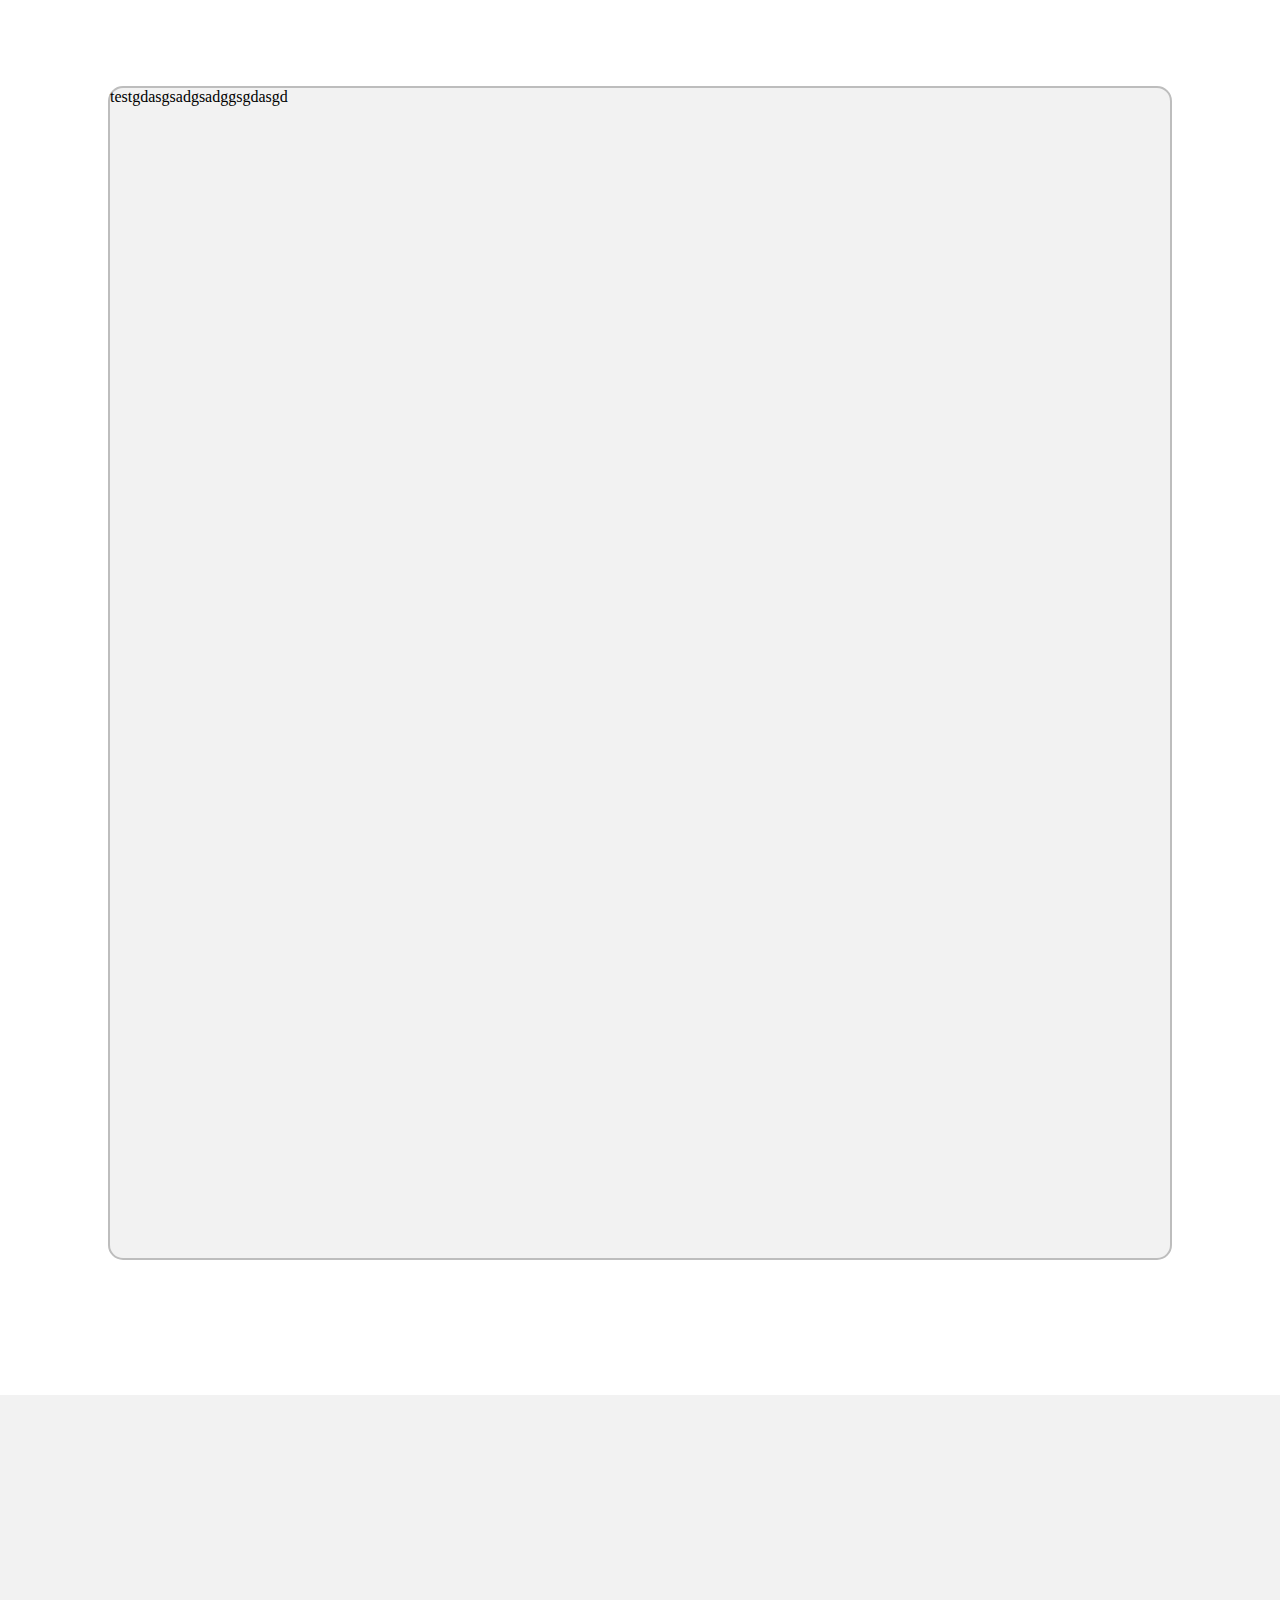
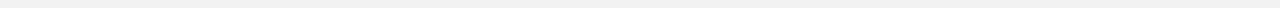
==== 1.BoxOffice/index.html @ 7b588c11 "chapter1-init" ====
<!DOCTYPE html>
<html lang="en">
  <head>
    <meta charset="UTF-8" />
    <meta http-equiv="X-UA-Compatible" content="IE=edge" />
    <meta name="viewport" content="width=device-width, initial-scale=1.0" />
    <link rel="stylesheet" href="./src/css/main.css" />
    <title>Document</title>
  </head>
  <body>
    <header></header>
    <section>
      <div class="movie-list-box">testgdasgsadgsadggsgdasgd</div>
    </section>
    <footer></footer>
  </body>
</html>
---- 1.BoxOffice/src/css/main.css ----
@import url("./variable.css");
@import url("./reset.css");

header {
  height: 86px;
}

.movie-list-box {
  margin: 0 auto 135px;
  background-color: var(--default-background-gray);
  max-width: 1060px;
  height: 1170px;
  border-radius: 15px;
  border: 2px solid var(--border-gray);
}

footer {
  background-color: var(--default-background-gray);
  height: 213px;
}
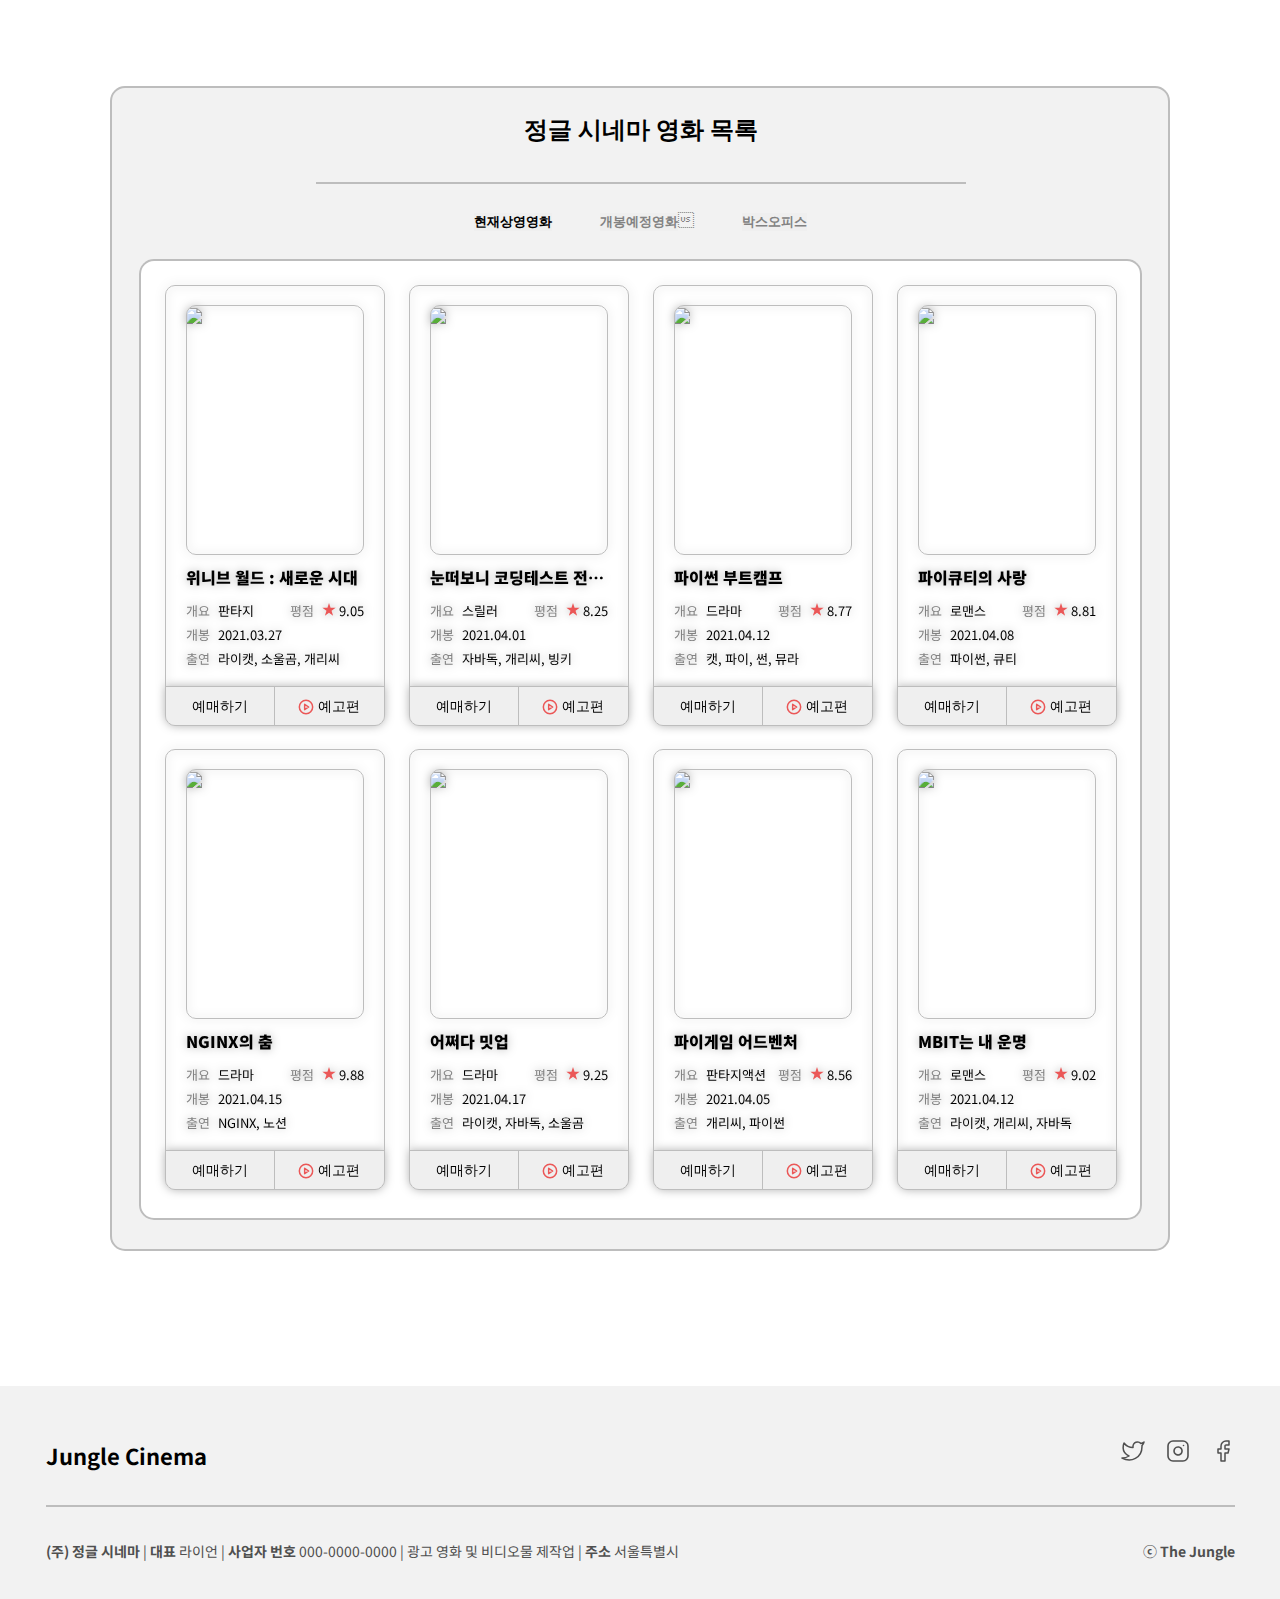
==== commit 25e22749: "chapter1-complete" ====
--- a/1.BoxOffice/index.html
+++ b/1.BoxOffice/index.html
@@ -4,14 +4,250 @@
     <meta charset="UTF-8" />
     <meta http-equiv="X-UA-Compatible" content="IE=edge" />
     <meta name="viewport" content="width=device-width, initial-scale=1.0" />
+    <link rel="preconnect" href="https://fonts.googleapis.com" />
+    <link rel="preconnect" href="https://fonts.gstatic.com" crossorigin />
+    <link
+      href="https://fonts.googleapis.com/css2?family=Noto+Sans+KR:wght@300;400;500;700&display=swap"
+      rel="stylesheet"
+    />
     <link rel="stylesheet" href="./src/css/main.css" />
     <title>Document</title>
   </head>
   <body>
     <header></header>
     <section>
-      <div class="movie-list-box">testgdasgsadgsadggsgdasgd</div>
+      <div class="movie-list-box">
+        <div class="movie-list-box-header">
+          <h1 class="movie-list-title">정글 시네마 영화 목록</h1>
+          <div class="divider"></div>
+          <ul class="movie-list-classify">
+            <li class="movie-list-classify-item active">
+              <button>현재상영영화</button>
+            </li>
+            <li class="movie-list-classify-item">
+              <button>개봉예정영화</button>
+            </li>
+            <li class="movie-list-classify-item">
+              <button>박스오피스</button>
+            </li>
+          </ul>
+        </div>
+        <div class="movie-card-list-wrapper">
+          <ul class="movie-card-list">
+            <li class="movie-card-item">
+              <div class="movie-card-item-content">
+                <figure>
+                  <img src="./src/img/포스터 이미지 1.jpeg" />
+                </figure>
+                <h3 class="movie-card-name">위니브 월드 : 새로운 시대</h3>
+                <div class="movie-card-info">
+                  <span class="info-label"><b>개요</b> 판타지</span>
+                  <span class="info-label"
+                    ><b>평점</b> <img src="./src/icon/Star 1.svg" /> 9.05</span
+                  >
+                  <br />
+                  <span class="info-label"><b>개봉</b> 2021.03.27</span>
+                  <br />
+                  <span class="info-label"
+                    ><b>출연</b> 라이캣, 소울곰, 개리씨</span
+                  >
+                </div>
+              </div>
+              <div class="movie-card-footer">
+                <button>예매하기</button>
+                <button><img src="./src/icon/play-circle.svg" />예고편</button>
+              </div>
+            </li>
+            <li class="movie-card-item">
+              <div class="movie-card-item-content">
+                <figure>
+                  <img src="./src/img/포스터 이미지 2.jpeg" />
+                </figure>
+                <h3 class="movie-card-name">
+                  눈떠보니 코딩테스트 전날 with: JAVA
+                </h3>
+                <div class="movie-card-info">
+                  <span class="info-label"><b>개요</b> 스릴러</span>
+                  <span class="info-label"
+                    ><b>평점</b> <img src="./src/icon/Star 1.svg" /> 8.25</span
+                  >
+                  <br />
+                  <span class="info-label"><b>개봉</b> 2021.04.01</span>
+                  <br />
+                  <span class="info-label"
+                    ><b>출연</b> 자바독, 개리씨, 빙키</span
+                  >
+                </div>
+              </div>
+              <div class="movie-card-footer">
+                <button>예매하기</button>
+                <button><img src="./src/icon/play-circle.svg" />예고편</button>
+              </div>
+            </li>
+            <li class="movie-card-item">
+              <div class="movie-card-item-content">
+                <figure>
+                  <img src="./src/img/포스터 이미지 3.jpeg" />
+                </figure>
+                <h3 class="movie-card-name">파이썬 부트캠프</h3>
+                <div class="movie-card-info">
+                  <span class="info-label"><b>개요</b> 드라마</span>
+                  <span class="info-label"
+                    ><b>평점</b> <img src="./src/icon/Star 1.svg" /> 8.77</span
+                  >
+                  <br />
+                  <span class="info-label"><b>개봉</b> 2021.04.12</span>
+                  <br />
+                  <span class="info-label"><b>출연</b> 캣, 파이, 썬, 뮤라</span>
+                </div>
+              </div>
+              <div class="movie-card-footer">
+                <button>예매하기</button>
+                <button><img src="./src/icon/play-circle.svg" />예고편</button>
+              </div>
+            </li>
+            <li class="movie-card-item">
+              <div class="movie-card-item-content">
+                <figure>
+                  <img src="./src/img/포스터 이미지 4.jpeg" />
+                </figure>
+                <h3 class="movie-card-name">파이큐티의 사랑</h3>
+                <div class="movie-card-info">
+                  <span class="info-label"><b>개요</b> 로맨스</span>
+                  <span class="info-label"
+                    ><b>평점</b> <img src="./src/icon/Star 1.svg" /> 8.81</span
+                  >
+                  <br />
+                  <span class="info-label"><b>개봉</b> 2021.04.08</span>
+                  <br />
+                  <span class="info-label"><b>출연</b> 파이썬, 큐티</span>
+                </div>
+              </div>
+              <div class="movie-card-footer">
+                <button>예매하기</button>
+                <button><img src="./src/icon/play-circle.svg" />예고편</button>
+              </div>
+            </li>
+            <li class="movie-card-item">
+              <div class="movie-card-item-content">
+                <figure>
+                  <img src="./src/img/포스터 이미지 5.jpeg" />
+                </figure>
+                <h3 class="movie-card-name">NGINX의 춤</h3>
+                <div class="movie-card-info">
+                  <span class="info-label"><b>개요</b> 드라마</span>
+                  <span class="info-label"
+                    ><b>평점</b> <img src="./src/icon/Star 1.svg" /> 9.88</span
+                  >
+                  <br />
+                  <span class="info-label"><b>개봉</b> 2021.04.15</span>
+                  <br />
+                  <span class="info-label"><b>출연</b> NGINX, 노션</span>
+                </div>
+              </div>
+              <div class="movie-card-footer">
+                <button>예매하기</button>
+                <button><img src="./src/icon/play-circle.svg" />예고편</button>
+              </div>
+            </li>
+            <li class="movie-card-item">
+              <div class="movie-card-item-content">
+                <figure>
+                  <img src="./src/img/포스터 이미지 6.jpeg" />
+                </figure>
+                <h3 class="movie-card-name">어쩌다 밋업</h3>
+                <div class="movie-card-info">
+                  <span class="info-label"><b>개요</b> 드라마</span>
+                  <span class="info-label"
+                    ><b>평점</b> <img src="./src/icon/Star 1.svg" /> 9.25</span
+                  >
+                  <br />
+                  <span class="info-label"><b>개봉</b> 2021.04.17</span>
+                  <br />
+                  <span class="info-label"
+                    ><b>출연</b> 라이캣, 자바독, 소울곰</span
+                  >
+                </div>
+              </div>
+              <div class="movie-card-footer">
+                <button>예매하기</button>
+                <button><img src="./src/icon/play-circle.svg" />예고편</button>
+              </div>
+            </li>
+            <li class="movie-card-item">
+              <div class="movie-card-item-content">
+                <figure>
+                  <img src="./src/img/포스터 이미지 7.jpeg" />
+                </figure>
+                <h3 class="movie-card-name">파이게임 어드벤처</h3>
+                <div class="movie-card-info">
+                  <span class="info-label"><b>개요</b> 판타지액션</span>
+                  <span class="info-label"
+                    ><b>평점</b> <img src="./src/icon/Star 1.svg" /> 8.56</span
+                  >
+                  <br />
+                  <span class="info-label"><b>개봉</b> 2021.04.05</span>
+                  <br />
+                  <span class="info-label"><b>출연</b> 개리씨, 파이썬</span>
+                </div>
+              </div>
+              <div class="movie-card-footer">
+                <button>예매하기</button>
+                <button><img src="./src/icon/play-circle.svg" />예고편</button>
+              </div>
+            </li>
+            <li class="movie-card-item">
+              <div class="movie-card-item-content">
+                <figure>
+                  <img src="./src/img/포스터 이미지8.jpeg" />
+                </figure>
+                <h3 class="movie-card-name">MBIT는 내 운명</h3>
+                <div class="movie-card-info">
+                  <span class="info-label"><b>개요</b> 로맨스</span>
+                  <span class="info-label"
+                    ><b>평점</b> <img src="./src/icon/Star 1.svg" /> 9.02</span
+                  >
+                  <br />
+                  <span class="info-label"><b>개봉</b> 2021.04.12</span>
+                  <br />
+                  <span class="info-label"
+                    ><b>출연</b> 라이캣, 개리씨, 자바독</span
+                  >
+                </div>
+              </div>
+              <div class="movie-card-footer">
+                <button>예매하기</button>
+                <button><img src="./src/icon/play-circle.svg" />예고편</button>
+              </div>
+            </li>
+          </ul>
+        </div>
+      </div>
     </section>
-    <footer></footer>
+    <footer>
+      <div class="footer-content">
+        <div class="footer-content-top">
+          <h2 class="company-name">Jungle Cinema</h2>
+          <ul class="footer-sns-area">
+            <li class="sns-icon-item">
+              <img src="./src/icon/twitter.svg" />
+            </li>
+            <li class="sns-icon-item">
+              <img src="./src/icon/instagram.svg" />
+            </li>
+            <li class="sns-icon-item"><img src="./src/icon/facebook.svg" /></li>
+          </ul>
+        </div>
+        <div class="divider"></div>
+        <div class="footer-content-bottom">
+          <span class="company-name-sub"
+            ><b>(주) 정글 시네마</b> | <b>대표</b> 라이언 |
+            <b>사업자 번호</b> 000-0000-0000 | 광고 영화 및 비디오물 제작업 |
+            <b>주소</b> 서울특별시</span
+          >
+          <span><b>ⓒ The Jungle</b></span>
+        </div>
+      </div>
+    </footer>
   </body>
 </html>
--- a/1.BoxOffice/src/css/main.css
+++ b/1.BoxOffice/src/css/main.css
@@ -6,15 +6,202 @@
 }
 
 .movie-list-box {
+  padding: 29px 26px 29px 27px;
   margin: 0 auto 135px;
   background-color: var(--default-background-gray);
   max-width: 1060px;
-  height: 1170px;
   border-radius: 15px;
   border: 2px solid var(--border-gray);
+}
+
+.movie-list-box-header {
+  max-width: 650px;
+  margin: 0 auto;
+}
+
+.movie-list-title {
+  text-align: center;
+  font-size: 24px;
+  line-height: 1.1666;
+}
+
+.movie-list-classify {
+  padding: 28px 110px;
+  list-style: none;
+  display: flex;
+  justify-content: space-evenly;
+}
+
+.movie-list-classify .movie-list-classify-item {
+  color: var(--gray-third);
+}
+
+.movie-list-classify-item.active {
+  color: var(--black);
+}
+.movie-list-classify-item button {
+  font-weight: 900;
+  color: inherit;
+  border: none;
+}
+
+.divider {
+  margin: 0 auto;
+  border: 1px solid var(--border-gray);
+}
+
+.movie-list-box .divider {
+  margin: 37px auto 0;
+}
+
+.movie-card-list-wrapper {
+  background-color: var(--white);
+  box-shadow: inset 0 0 0 2px var(--border-gray);
+  border-radius: 15px;
+  padding: 26px 25px 30px;
+}
+
+.movie-card-list {
+  list-style: none;
+  display: flex;
+  justify-content: center;
+  flex-wrap: wrap;
+  gap: 23px 24px;
+}
+
+.movie-card-item {
+  font-family: "Noto Sans KR", sans-serif;
+  overflow: hidden;
+  border: 1px solid var(--border-gray);
+  border-radius: 10px;
+  filter: drop-shadow(0px 0px 5px rgba(0, 0, 0, 0.3));
+  width: 220px;
+  height: 441px;
+}
+
+.movie-card-item-content {
+  padding: 19px 20px 0;
+}
+
+.movie-card-item figure {
+  width: 100%;
+  height: 250px;
+  border-radius: 10px;
+  border: 1px solid var(--border-gray);
+  overflow: hidden;
+  /* background-image: url("../img/포스터\ 이미지\ 1.jpeg"); */
+}
+
+.movie-card-item figure img {
+  position: relative;
+  left: -1px;
+  top: -1px;
+}
+
+.movie-card-name {
+  white-space: nowrap;
+  overflow: hidden;
+  text-overflow: ellipsis;
+  margin-top: 11px;
+  font-weight: 900;
+
+  font-size: 16px;
+  line-height: 1.4375;
+}
+
+.movie-card-info {
+  padding: 12px 0 18px;
+  width: 100%;
+  display: flex;
+  flex-wrap: wrap;
+}
+
+.movie-card-info .info-label {
+  font-weight: 400;
+  font-size: 13px;
+  line-height: 1.4615;
+  flex-shrink: 0;
+}
+.movie-card-info .info-label:nth-child(2) {
+  margin-left: auto;
+}
+
+.movie-card-info .info-label b {
+  margin-right: 5px;
+  color: var(--gray-third);
+  font-weight: 400;
+}
+
+.movie-card-footer {
+  width: 100%;
+  height: 41px;
+  display: flex;
+}
+
+.movie-card-footer button {
+  font-size: 14px;
+  font-size: 500;
+  line-height: 1.4285;
+  width: 100%;
+  display: flex;
+  justify-content: center;
+  align-items: center;
+  border: none;
+  border-top: 1px solid var(--border-gray);
+}
+
+.movie-card-footer button img {
+  margin-right: 3.3px;
+}
+
+.movie-card-footer button:first-child {
+  border-right: 1px solid var(--border-gray);
 }
 
 footer {
   background-color: var(--default-background-gray);
   height: 213px;
-}
+  font-family: "Noto Sans KR", sans-serif;
+}
+
+footer .footer-content {
+  padding: 53px 0 38px;
+  max-width: 1189px;
+  margin: 0 auto;
+  height: 100%;
+  display: flex;
+  flex-direction: column;
+
+  justify-content: space-between;
+}
+
+.footer-content-top {
+  display: flex;
+  justify-content: space-between;
+}
+
+.company-name {
+  font-size: 22px;
+}
+
+footer .divider {
+  border: 1px solid var(--border-gray);
+  margin: unset;
+}
+
+.footer-sns-area {
+  list-style: none;
+  display: flex;
+  gap: 21px;
+}
+
+.footer-content-bottom {
+  display: flex;
+  justify-content: space-between;
+}
+
+.footer-content-bottom span {
+  /* font-weight: 700; */
+  font-size: 14px;
+  color: var(--sub-gray);
+}
